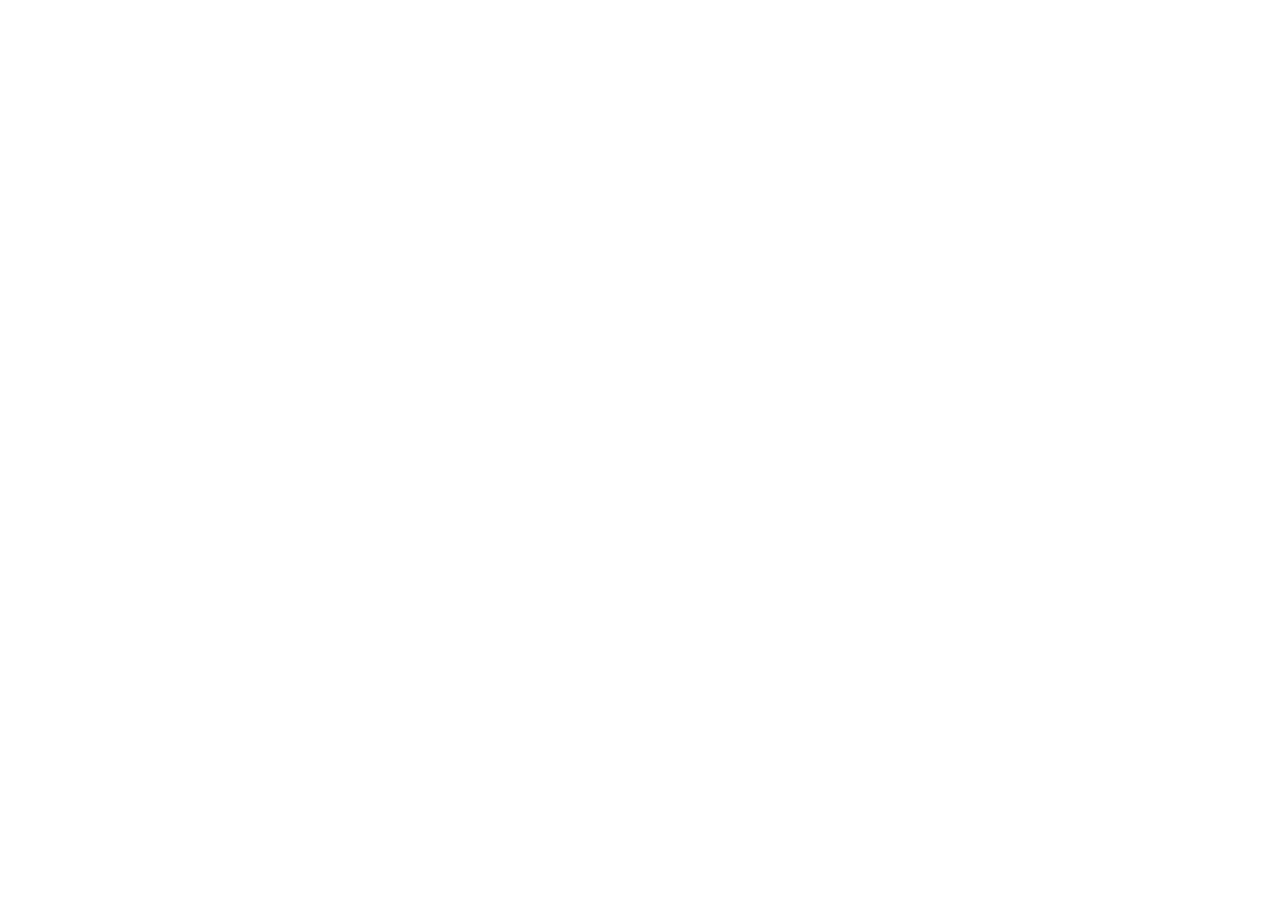
==== index.html @ 1ce34896 "Criei a página principal" ====
<!DOCTYPE html>
<html lang="pt-br">
<head>
    <meta charset="UTF-8">
    <meta name="viewport" content="width=device-width, initial-scale=1.0">
    <link rel="shortcut icon" href="favicon.ico" type="image/x-icon">
    <title>Projeto Redes Sociais</title>
</head>
<body>
    
</body>
</html>
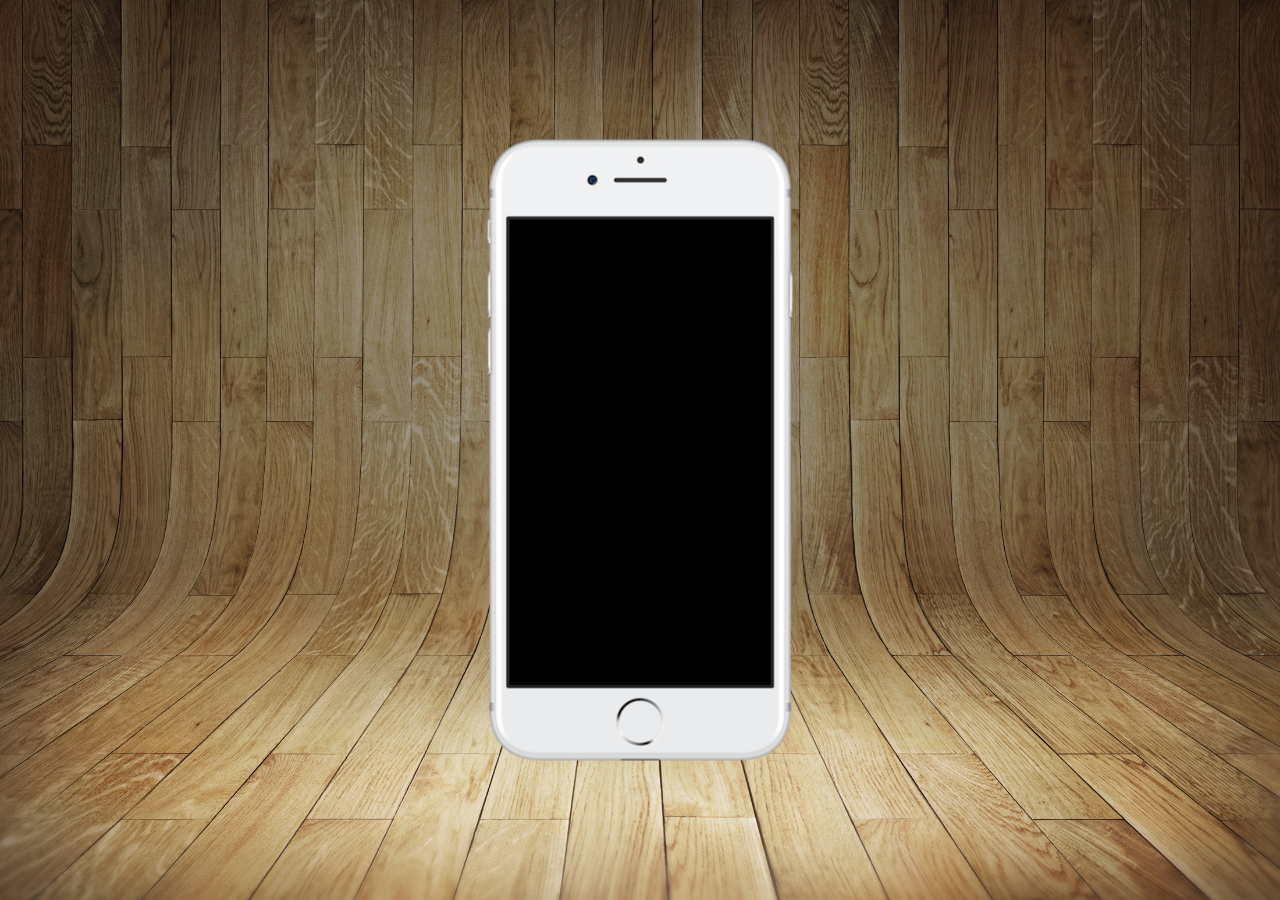
==== commit d371ef6b: "Criando o estilo e atualizando a página principal" ====
--- a/index.html
+++ b/index.html
@@ -5,8 +5,16 @@
     <meta name="viewport" content="width=device-width, initial-scale=1.0">
     <link rel="shortcut icon" href="favicon.ico" type="image/x-icon">
     <title>Projeto Redes Sociais</title>
+    <link rel="stylesheet" href="estilos/style.css">
 </head>
 <body>
-    
+    <main>
+        <section id="telefone">
+
+        </section>
+        <section id="redes sociais">
+
+        </section>
+    </main>
 </body>
 </html>
--- a/estilos/style.css
+++ b/estilos/style.css
@@ -0,0 +1,40 @@
+@charset "UTF-8";
+
+/* global*/
+*{
+    margin: 0px; /* margem de 0px*/
+    padding: 0px; /* preenchimento 0px*/
+    font-family: Arial, Helvetica, sans-serif; /*familia da fonte*/
+}
+
+/* configurações do html e corpo*/
+html, body {
+    height: 100vh; /* 100 da altura da viewport */
+    width: 100vw; /* 100 da largura da viewport */
+    background-color: black;
+}
+
+/* corpo */
+body{
+    background: url('../imagens/fundo-madeira.jpg') /* fundo vai ter uma imagem*/
+     top center no-repeat; /* top center se relaciona com background-position e o no-repeat ao background-repeat*/
+     background-size: cover; /* para a imagem caber na tela fazer cortes nela*/
+     background-attachment: fixed; /* deixar a imagem fixa na tela*/
+}
+
+/* Principal (conteiner de fora)*/
+main {
+    height: 100vh; /* 100 da altura da viewport*/
+    position: relative; /* posição relativa*/
+}
+
+/* configurações da sessão do id telefone (conteiner de dentro)*/
+section#telefone{
+    position: absolute; /* posição absoluta*/
+    top: 50%; /* colocando cima 50%*/
+    left: 50%; /* Colocando a esquerda 50%*/
+    transform: translate(-50%, -50%); /* fazendo uma transformaçção movendo mais para direita e subindo o bloco para cima assim ficando centralizado*/
+    height: 627px; /* altura 500px*/
+    width: 311px; /*largura de 500px*/
+    background: url('../imagens/frame-iphone.png') no-repeat; /* fundo vai ter uma imagem e não vai se repetir*/
+}
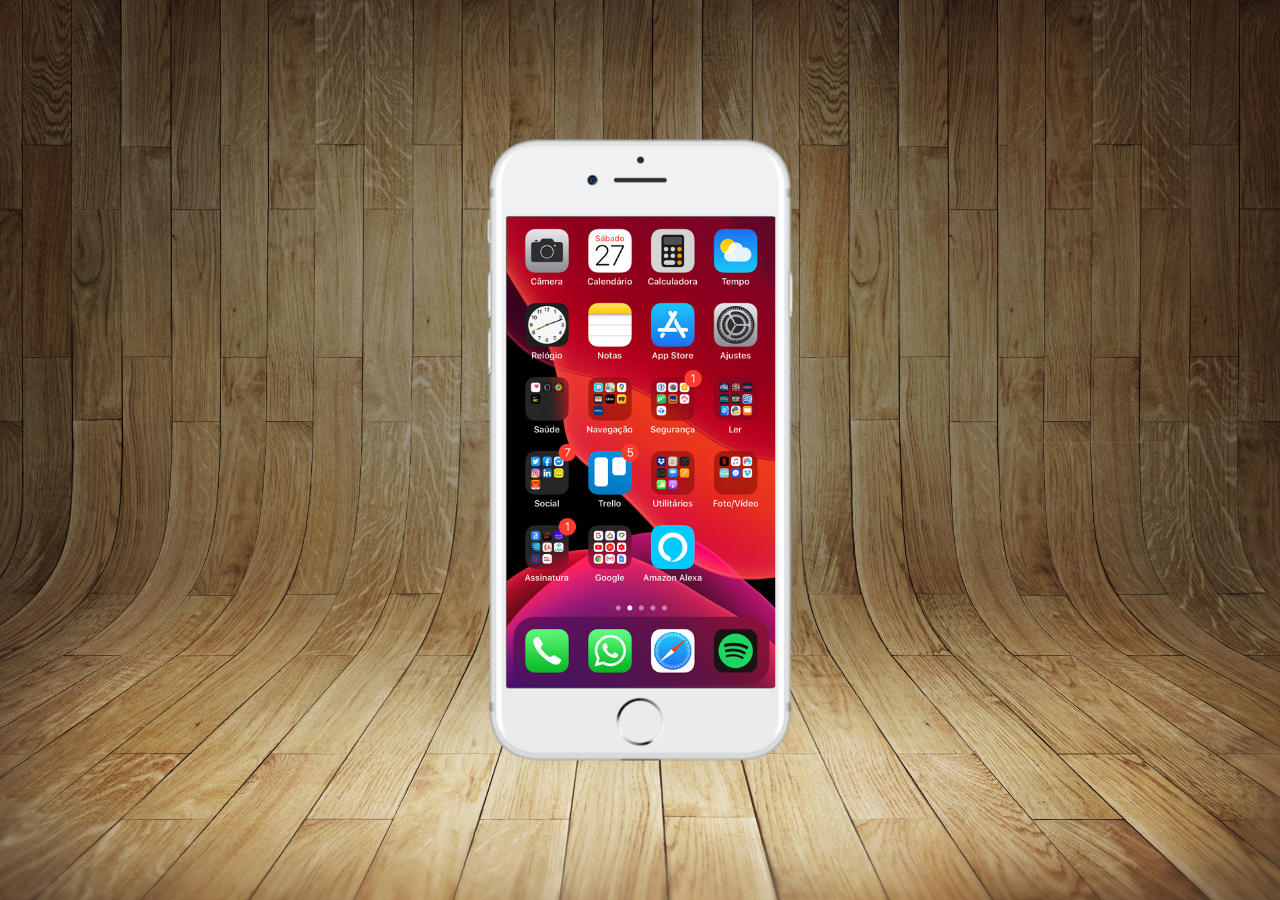
==== commit 301aed45: "Criei a tela home" ====
--- a/index.html
+++ b/index.html
@@ -10,7 +10,7 @@
 <body>
     <main>
         <section id="telefone">
-
+            <iframe src="home.html" name="tela"  id="tela" frameborder="0"></iframe>
         </section>
         <section id="redes sociais">
 
--- a/estilos/style.css
+++ b/estilos/style.css
@@ -37,4 +37,12 @@
     height: 627px; /* altura 500px*/
     width: 311px; /*largura de 500px*/
     background: url('../imagens/frame-iphone.png') no-repeat; /* fundo vai ter uma imagem e não vai se repetir*/
+}
+
+iframe#tela{
+    position: relative;
+    top: 80px;
+    left: 22px;
+    width: 269px;
+    height: 471px;
 }
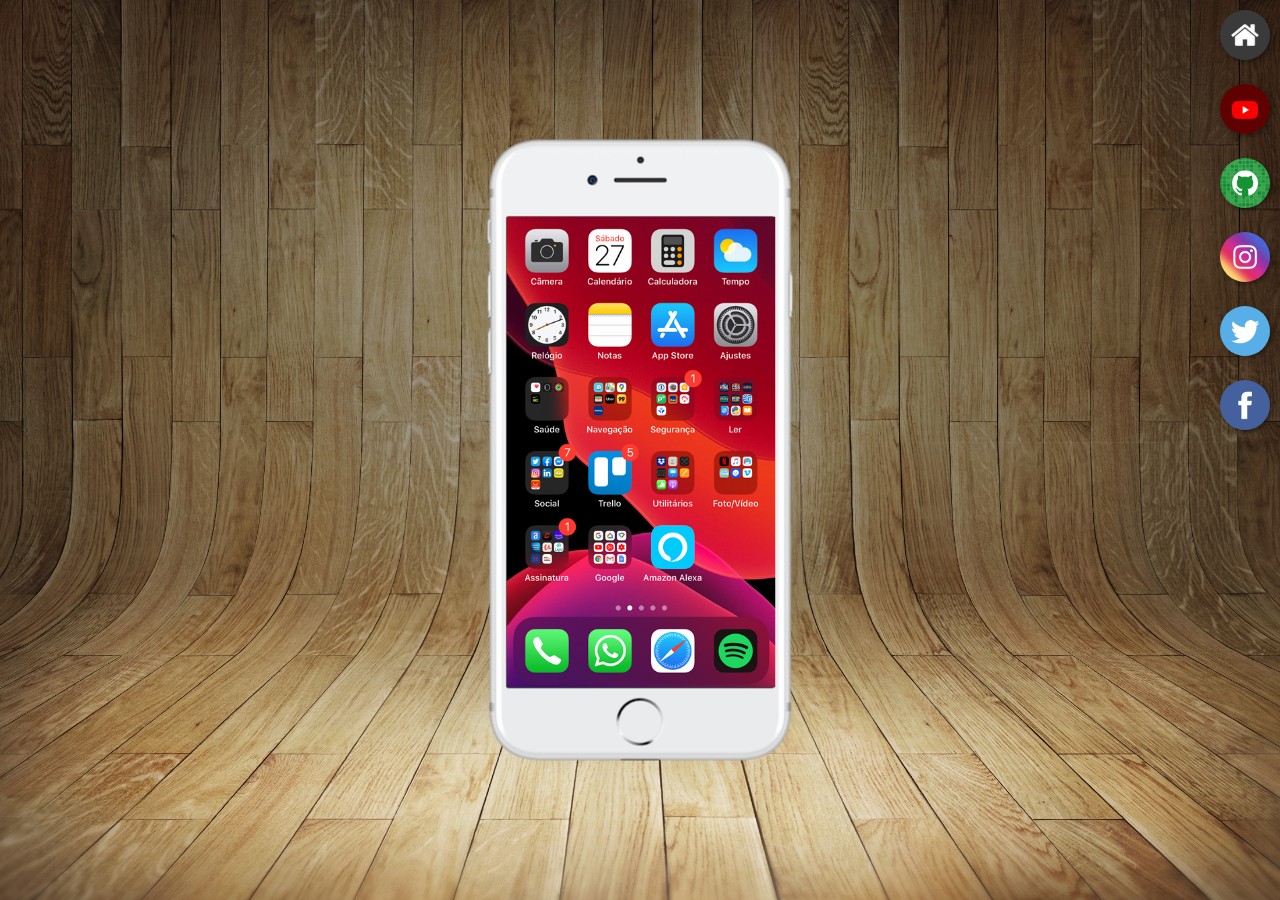
==== commit d9dc7a91: "Criei botões na lateral" ====
--- a/index.html
+++ b/index.html
@@ -10,10 +10,17 @@
 <body>
     <main>
         <section id="telefone">
-            <iframe src="home.html" name="tela"  id="tela" frameborder="0"></iframe>
+            <iframe src="home.html" name="tela"  id="tela" frameborder="0">
+                Seu navegador não é compatível com isso.
+            </iframe>
         </section>
-        <section id="redes sociais">
-
+        <section id="redes-sociais">
+            <a  href="#" target="tela"><img src="imagens/logo-home.jpg" alt="Home"></a><br>
+            <a  href="#" target="tela"><img src="imagens/logo-youtube.jpg" alt="YouTube"></a><br>
+            <a  href="#" target="tela"><img src="imagens/logo-github.jpg" alt="GitHub"></a><br>
+            <a  href="#" target="tela"><img src="imagens/logo-instagram.jpg" alt="Instagram"></a><br>
+            <a  href="#" target="tela"><img src="imagens/logo-twitter.jpg" alt="Twitter"></a><br>
+            <a  href="#" target="tela"><img src="imagens/logo-facebook.jpg" alt="Facebook"></a>
         </section>
     </main>
 </body>
--- a/estilos/style.css
+++ b/estilos/style.css
@@ -45,4 +45,23 @@
     left: 22px;
     width: 269px;
     height: 471px;
+}
+
+section#redes-sociais {
+    text-align: right;
+}
+
+section#redes-sociais img {
+    width: 50px;
+    margin: 10px;
+    border-radius: 50%;
+    box-shadow: 2px 2px 5px rgba(0, 0, 0, 0.400);
+    box-sizing: border-box;
+}
+
+section#redes-sociais img:hover {
+    border: 2px solid rgba(255, 255, 255, 0.637);
+    transform: translate(-3px, -3px);
+    box-shadow: 5px 5px 10px rgba(0, 0, 0, 0.623);
+    transition: transform .3s, border 1s;
 }
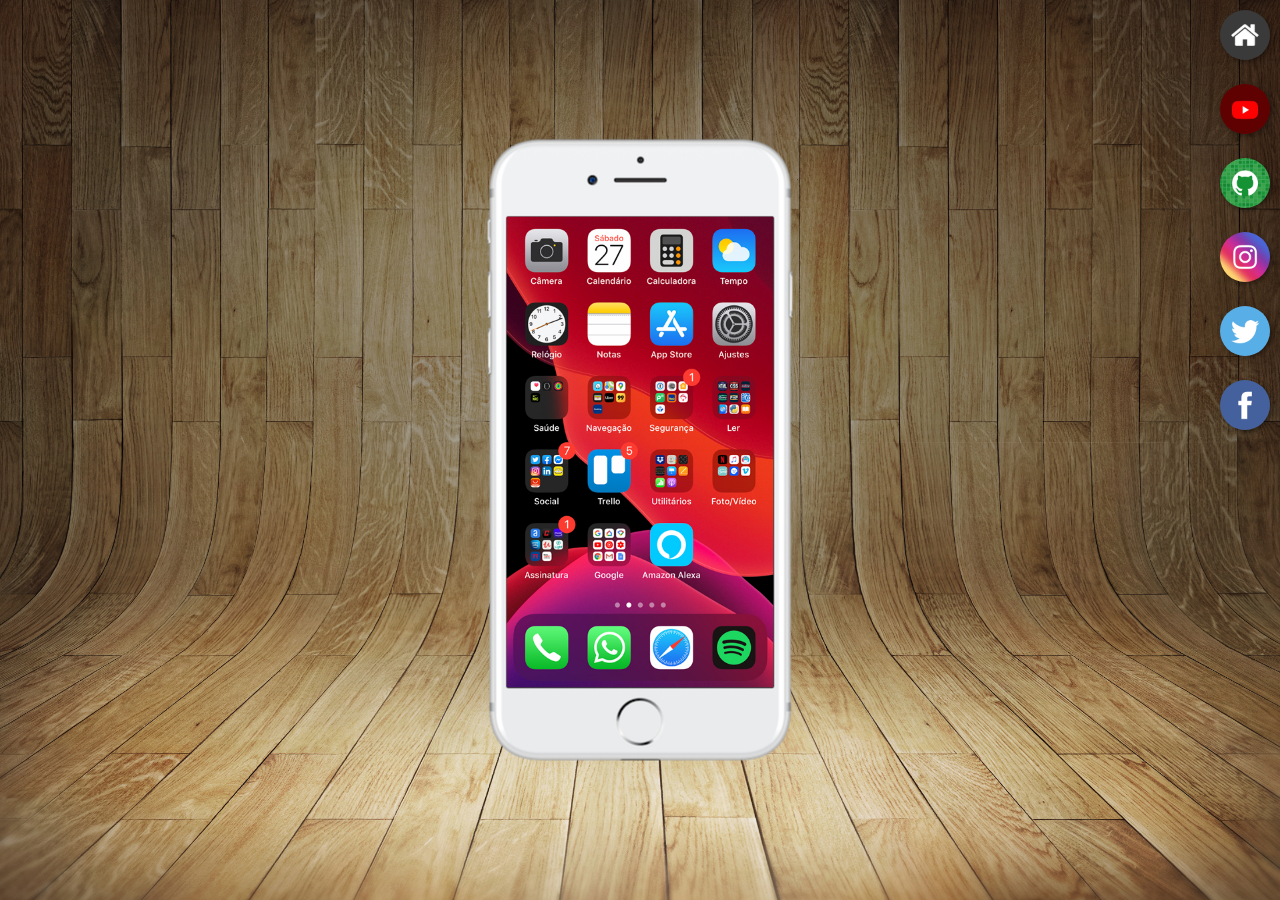
==== commit e57db7df: "Colocando as redes sociais Guanabara" ====
--- a/index.html
+++ b/index.html
@@ -15,12 +15,12 @@
             </iframe>
         </section>
         <section id="redes-sociais">
-            <a  href="#" target="tela"><img src="imagens/logo-home.jpg" alt="Home"></a><br>
-            <a  href="#" target="tela"><img src="imagens/logo-youtube.jpg" alt="YouTube"></a><br>
-            <a  href="#" target="tela"><img src="imagens/logo-github.jpg" alt="GitHub"></a><br>
-            <a  href="#" target="tela"><img src="imagens/logo-instagram.jpg" alt="Instagram"></a><br>
-            <a  href="#" target="tela"><img src="imagens/logo-twitter.jpg" alt="Twitter"></a><br>
-            <a  href="#" target="tela"><img src="imagens/logo-facebook.jpg" alt="Facebook"></a>
+            <a  href="home.html" target="tela"><img src="imagens/logo-home.jpg" alt="Home"></a><br>
+            <a  href="youtube.html" target="tela"><img src="imagens/logo-youtube.jpg" alt="YouTube"></a><br>
+            <a  href="github.html" target="tela"><img src="imagens/logo-github.jpg" alt="GitHub"></a><br>
+            <a  href="instagram.html" target="tela"><img src="imagens/logo-instagram.jpg" alt="Instagram"></a><br>
+            <a  href="twitter.html" target="tela"><img src="imagens/logo-twitter.jpg" alt="Twitter"></a><br>
+            <a  href="facebook.html" target="tela"><img src="imagens/logo-facebook.jpg" alt="Facebook"></a>
         </section>
     </main>
 </body>
--- a/estilos/style.css
+++ b/estilos/style.css
@@ -39,29 +39,33 @@
     background: url('../imagens/frame-iphone.png') no-repeat; /* fundo vai ter uma imagem e não vai se repetir*/
 }
 
+/*configurando o quadro em linha(iframe)*/
 iframe#tela{
-    position: relative;
-    top: 80px;
-    left: 22px;
-    width: 269px;
-    height: 471px;
+    position: relative; /* posição relativa*/
+    top: 80px; /* 80px pra cima*/
+    left: 22px; /* 22px pra esquerda*/
+    width: 267px; /* 269px de largura*/
+    height: 471px; /* 471px de altura*/
 }
 
+/* Configurando a seção das redes sociais*/
 section#redes-sociais {
-    text-align: right;
+    text-align: right; /* Alinhando para a direita*/
 }
 
+/* configurando a seção das imagens das redes sociais*/
 section#redes-sociais img {
-    width: 50px;
-    margin: 10px;
-    border-radius: 50%;
-    box-shadow: 2px 2px 5px rgba(0, 0, 0, 0.400);
-    box-sizing: border-box;
+    width: 50px; /* largura de 50px*/
+    margin: 10px; /* margem de 10px*/
+    border-radius: 50%; /* deixar o botão redondo*/
+    box-shadow: 2px 2px 5px rgba(0, 0, 0, 0.400); /* Colocando uma sombra nos botões*/
+    box-sizing: border-box; /* fazendo a borda fazer parte da caixa*/
 }
 
+/* configurando a seção das imagens das redes sociais usando hover*/
 section#redes-sociais img:hover {
-    border: 2px solid rgba(255, 255, 255, 0.637);
-    transform: translate(-3px, -3px);
-    box-shadow: 5px 5px 10px rgba(0, 0, 0, 0.623);
-    transition: transform .3s, border 1s;
+    border: 2px solid rgba(255, 255, 255, 0.637); /* configurando a borda*/
+    transform: translate(-3px, -3px); /* ajustando a posição do botão*/
+    box-shadow: 5px 5px 10px rgba(0, 0, 0, 0.623); /* ajustando a sombra da caixa*/
+    transition: transform .3s, border 1s; /* configurando a transição do botão e da borda*/
 }
